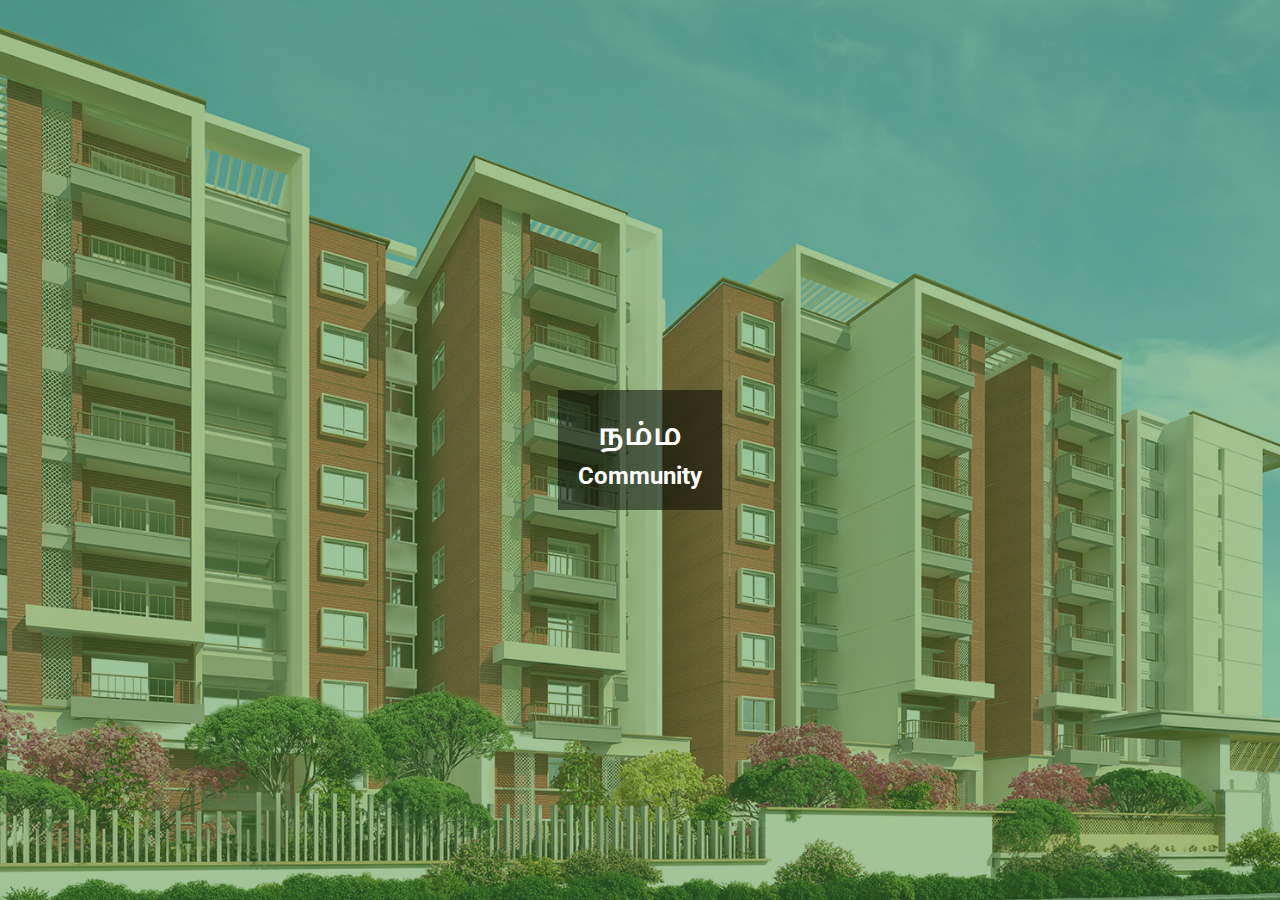
==== index.html @ 30016e55 "Initial commit" ====
<!doctype html>
<html lang="en">
<head>
  <meta charset="utf-8">
  <title>Namma Community</title>
  <base href="/">

  <meta name="viewport" content="width=device-width, initial-scale=1">
  <link rel="icon" type="image/x-icon" href="favicon.ico">
  <link href="https://fonts.googleapis.com/css?family=Catamaran|Roboto&display=swap" rel="stylesheet">
<link rel="stylesheet" href="styles.6c3fa0d66242d5e19bdc.css"></head>
<body>
  <app-root></app-root>
<script src="runtime-es2015.858f8dd898b75fe86926.js" type="module"></script><script src="polyfills-es2015.e954256595c973372414.js" type="module"></script><script src="runtime-es5.741402d1d47331ce975c.js" nomodule></script><script src="polyfills-es5.405730e5ac8f727bd7d7.js" nomodule></script><script src="main-es2015.955264a3bb0247301279.js" type="module"></script><script src="main-es5.27609a1621e14cd1a34d.js" nomodule></script></body>
</html>
---- styles.6c3fa0d66242d5e19bdc.css ----
body{margin:0;font-family:Roboto,sans-serif;height:100vh;width:100%}
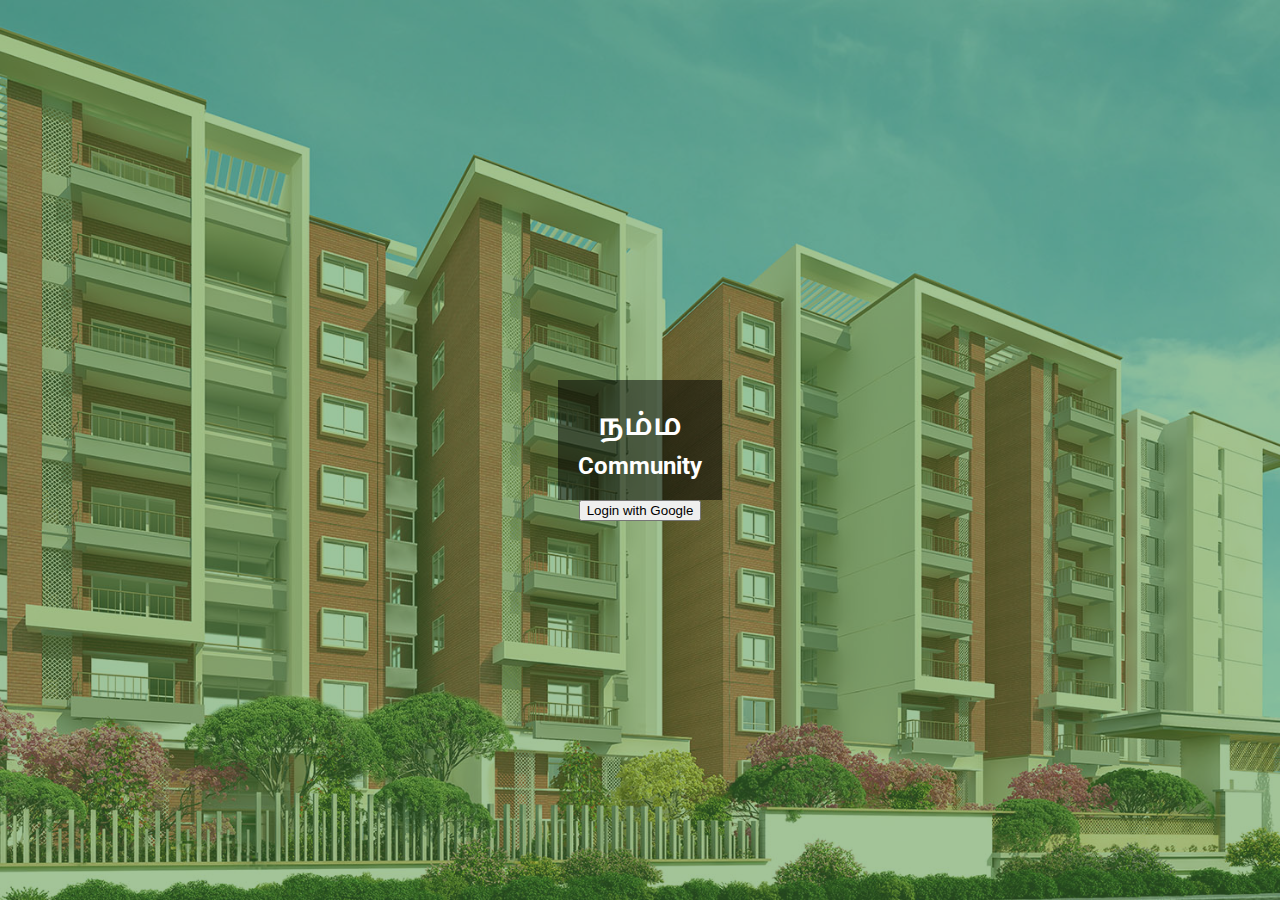
==== commit 6ad75427: "Updated build file" ====
--- a/index.html
+++ b/index.html
@@ -1,15 +1,27 @@
 <!doctype html>
 <html lang="en">
+
 <head>
   <meta charset="utf-8">
   <title>Namma Community</title>
   <base href="/">
+  <!-- Global site tag (gtag.js) - Google Analytics -->
+  <script async src="https://www.googletagmanager.com/gtag/js?id=UA-141189330-1"></script>
+  <script>
+    window.dataLayer = window.dataLayer || [];
+    function gtag() { dataLayer.push(arguments); }
+    gtag('js', new Date());
+
+    gtag('config', 'UA-141189330-1');
+  </script>
 
   <meta name="viewport" content="width=device-width, initial-scale=1">
   <link rel="icon" type="image/x-icon" href="favicon.ico">
   <link href="https://fonts.googleapis.com/css?family=Catamaran|Roboto&display=swap" rel="stylesheet">
 <link rel="stylesheet" href="styles.6c3fa0d66242d5e19bdc.css"></head>
+
 <body>
   <app-root></app-root>
-<script src="runtime-es2015.858f8dd898b75fe86926.js" type="module"></script><script src="polyfills-es2015.e954256595c973372414.js" type="module"></script><script src="runtime-es5.741402d1d47331ce975c.js" nomodule></script><script src="polyfills-es5.405730e5ac8f727bd7d7.js" nomodule></script><script src="main-es2015.955264a3bb0247301279.js" type="module"></script><script src="main-es5.27609a1621e14cd1a34d.js" nomodule></script></body>
-</html>
+<script src="runtime-es2015.858f8dd898b75fe86926.js" type="module"></script><script src="polyfills-es2015.e954256595c973372414.js" type="module"></script><script src="runtime-es5.741402d1d47331ce975c.js" nomodule></script><script src="polyfills-es5.d887c1ba94e861ebca57.js" nomodule></script><script src="main-es2015.d433968aae053104e59b.js" type="module"></script><script src="main-es5.a7980566a0f1d804efbc.js" nomodule></script></body>
+
+</html>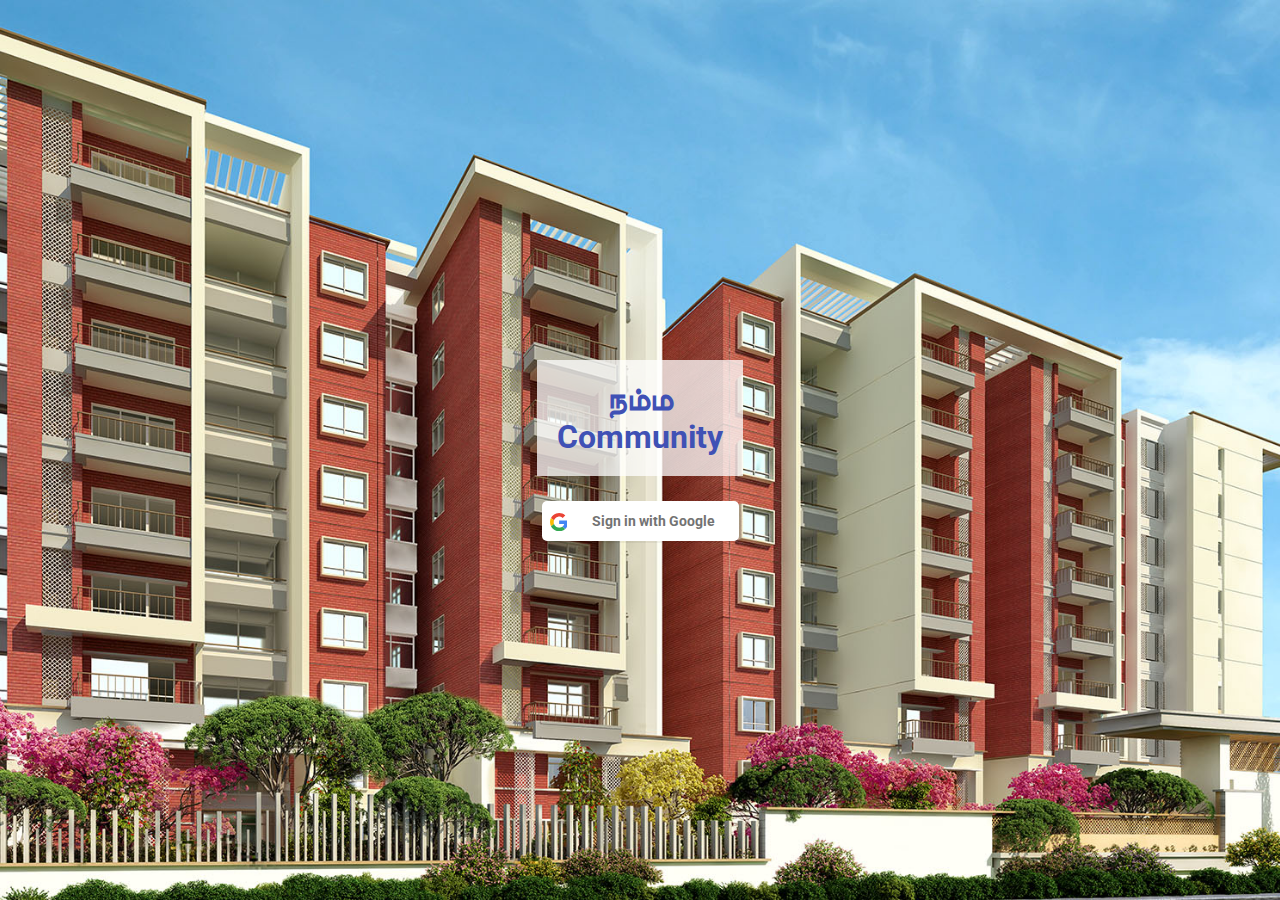
==== commit 8bf0eae2: "Updated build" ====
--- a/index.html
+++ b/index.html
@@ -18,10 +18,11 @@
   <meta name="viewport" content="width=device-width, initial-scale=1">
   <link rel="icon" type="image/x-icon" href="favicon.ico">
   <link href="https://fonts.googleapis.com/css?family=Catamaran|Roboto&display=swap" rel="stylesheet">
-<link rel="stylesheet" href="styles.6c3fa0d66242d5e19bdc.css"></head>
+  <link href="https://fonts.googleapis.com/icon?family=Material+Icons" rel="stylesheet">
+<link rel="stylesheet" href="styles.d66e439904f9b6639a34.css"></head>
 
 <body>
   <app-root></app-root>
-<script src="runtime-es2015.858f8dd898b75fe86926.js" type="module"></script><script src="polyfills-es2015.e954256595c973372414.js" type="module"></script><script src="runtime-es5.741402d1d47331ce975c.js" nomodule></script><script src="polyfills-es5.d887c1ba94e861ebca57.js" nomodule></script><script src="main-es2015.d433968aae053104e59b.js" type="module"></script><script src="main-es5.a7980566a0f1d804efbc.js" nomodule></script></body>
+<script src="runtime-es2015.858f8dd898b75fe86926.js" type="module"></script><script src="polyfills-es2015.e954256595c973372414.js" type="module"></script><script src="runtime-es5.741402d1d47331ce975c.js" nomodule></script><script src="polyfills-es5.405730e5ac8f727bd7d7.js" nomodule></script><script src="main-es2015.ba7be6e573ce29b476af.js" type="module"></script><script src="main-es5.c2d05c200200ba3f724b.js" nomodule></script></body>
 
 </html>--- a/styles.d66e439904f9b6639a34.css
+++ b/styles.d66e439904f9b6639a34.css
@@ -0,0 +1 @@
+.mat-badge-content{font-weight:600;font-size:12px;font-family:Roboto,"Helvetica Neue",sans-serif}.mat-badge-small .mat-badge-content{font-size:9px}.mat-badge-large .mat-badge-content{font-size:24px}.mat-h1,.mat-headline,.mat-typography h1{font:400 24px/32px Roboto,"Helvetica Neue",sans-serif;margin:0 0 16px}.mat-h2,.mat-title,.mat-typography h2{font:500 20px/32px Roboto,"Helvetica Neue",sans-serif;margin:0 0 16px}.mat-h3,.mat-subheading-2,.mat-typography h3{font:400 16px/28px Roboto,"Helvetica Neue",sans-serif;margin:0 0 16px}.mat-h4,.mat-subheading-1,.mat-typography h4{font:400 15px/24px Roboto,"Helvetica Neue",sans-serif;margin:0 0 16px}.mat-h5,.mat-typography h5{font:400 11.62px/20px Roboto,"Helvetica Neue",sans-serif;margin:0 0 12px}.mat-h6,.mat-typography h6{font:400 9.38px/20px Roboto,"Helvetica Neue",sans-serif;margin:0 0 12px}.mat-body-2,.mat-body-strong{font:500 14px/24px Roboto,"Helvetica Neue",sans-serif}.mat-body,.mat-body-1,.mat-typography{font:400 14px/20px Roboto,"Helvetica Neue",sans-serif}.mat-body p,.mat-body-1 p,.mat-typography p{margin:0 0 12px}.mat-caption,.mat-small{font:400 12px/20px Roboto,"Helvetica Neue",sans-serif}.mat-display-4,.mat-typography .mat-display-4{font:300 112px/112px Roboto,"Helvetica Neue",sans-serif;letter-spacing:-.05em;margin:0 0 56px}.mat-display-3,.mat-typography .mat-display-3{font:400 56px/56px Roboto,"Helvetica Neue",sans-serif;letter-spacing:-.02em;margin:0 0 64px}.mat-display-2,.mat-typography .mat-display-2{font:400 45px/48px Roboto,"Helvetica Neue",sans-serif;letter-spacing:-.005em;margin:0 0 64px}.mat-display-1,.mat-typography .mat-display-1{font:400 34px/40px Roboto,"Helvetica Neue",sans-serif;margin:0 0 64px}.mat-bottom-sheet-container{font:400 14px/20px Roboto,"Helvetica Neue",sans-serif}.mat-button,.mat-fab,.mat-flat-button,.mat-icon-button,.mat-mini-fab,.mat-raised-button,.mat-stroked-button{font-family:Roboto,"Helvetica Neue",sans-serif;font-size:14px;font-weight:500}.mat-button-toggle,.mat-card{font-family:Roboto,"Helvetica Neue",sans-serif}.mat-card-title{font-size:24px;font-weight:500}.mat-card-header .mat-card-title{font-size:20px}.mat-card-content,.mat-card-subtitle{font-size:14px}.mat-checkbox{font-family:Roboto,"Helvetica Neue",sans-serif}.mat-checkbox-layout .mat-checkbox-label{line-height:24px}.mat-chip{font-size:14px;font-weight:500}.mat-chip .mat-chip-remove.mat-icon,.mat-chip .mat-chip-trailing-icon.mat-icon{font-size:18px}.mat-table{font-family:Roboto,"Helvetica Neue",sans-serif}.mat-header-cell{font-size:12px;font-weight:500}.mat-cell,.mat-footer-cell{font-size:14px}.mat-calendar{font-family:Roboto,"Helvetica Neue",sans-serif}.mat-calendar-body{font-size:13px}.mat-calendar-body-label,.mat-calendar-period-button{font-size:14px;font-weight:500}.mat-calendar-table-header th{font-size:11px;font-weight:400}.mat-dialog-title{font:500 20px/32px Roboto,"Helvetica Neue",sans-serif}.mat-expansion-panel-header{font-family:Roboto,"Helvetica Neue",sans-serif;font-size:15px;font-weight:400}.mat-expansion-panel-content{font:400 14px/20px Roboto,"Helvetica Neue",sans-serif}.mat-form-field{font-size:inherit;font-weight:400;line-height:1.125;font-family:Roboto,"Helvetica Neue",sans-serif}.mat-form-field-wrapper{padding-bottom:1.34375em}.mat-form-field-prefix .mat-icon,.mat-form-field-suffix .mat-icon{font-size:150%;line-height:1.125}.mat-form-field-prefix .mat-icon-button,.mat-form-field-suffix .mat-icon-button{height:1.5em;width:1.5em}.mat-form-field-prefix .mat-icon-button .mat-icon,.mat-form-field-suffix .mat-icon-button .mat-icon{height:1.125em;line-height:1.125}.mat-form-field-infix{padding:.5em 0;border-top:.84375em solid transparent}.mat-form-field-can-float .mat-input-server:focus+.mat-form-field-label-wrapper .mat-form-field-label,.mat-form-field-can-float.mat-form-field-should-float .mat-form-field-label{-webkit-transform:translateY(-1.34375em) scale(.75);transform:translateY(-1.34375em) scale(.75);width:133.33333%}.mat-form-field-can-float .mat-input-server[label]:not(:label-shown)+.mat-form-field-label-wrapper .mat-form-field-label{-webkit-transform:translateY(-1.34374em) scale(.75);transform:translateY(-1.34374em) scale(.75);width:133.33334%}.mat-form-field-label-wrapper{top:-.84375em;padding-top:.84375em}.mat-form-field-label{top:1.34375em}.mat-form-field-underline{bottom:1.34375em}.mat-form-field-subscript-wrapper{font-size:75%;margin-top:.66667em;top:calc(100% - 1.79167em)}.mat-form-field-appearance-legacy .mat-form-field-wrapper{padding-bottom:1.25em}.mat-form-field-appearance-legacy .mat-form-field-infix{padding:.4375em 0}.mat-form-field-appearance-legacy.mat-form-field-can-float .mat-input-server:focus+.mat-form-field-label-wrapper .mat-form-field-label,.mat-form-field-appearance-legacy.mat-form-field-can-float.mat-form-field-should-float .mat-form-field-label{-webkit-transform:translateY(-1.28125em) scale(.75) perspective(100px) translateZ(.001px);transform:translateY(-1.28125em) scale(.75) perspective(100px) translateZ(.001px);-ms-transform:translateY(-1.28125em) scale(.75);width:133.33333%}.mat-form-field-appearance-legacy.mat-form-field-can-float .mat-form-field-autofill-control:-webkit-autofill+.mat-form-field-label-wrapper .mat-form-field-label{-webkit-transform:translateY(-1.28125em) scale(.75) perspective(100px) translateZ(.00101px);transform:translateY(-1.28125em) scale(.75) perspective(100px) translateZ(.00101px);-ms-transform:translateY(-1.28124em) scale(.75);width:133.33334%}.mat-form-field-appearance-legacy.mat-form-field-can-float .mat-input-server[label]:not(:label-shown)+.mat-form-field-label-wrapper .mat-form-field-label{-webkit-transform:translateY(-1.28125em) scale(.75) perspective(100px) translateZ(.00102px);transform:translateY(-1.28125em) scale(.75) perspective(100px) translateZ(.00102px);-ms-transform:translateY(-1.28123em) scale(.75);width:133.33335%}.mat-form-field-appearance-legacy .mat-form-field-label{top:1.28125em}.mat-form-field-appearance-legacy .mat-form-field-subscript-wrapper{margin-top:.54167em;top:calc(100% - 1.66667em)}@media print{.mat-form-field-appearance-legacy.mat-form-field-can-float .mat-input-server:focus+.mat-form-field-label-wrapper .mat-form-field-label,.mat-form-field-appearance-legacy.mat-form-field-can-float.mat-form-field-should-float .mat-form-field-label{-webkit-transform:translateY(-1.28122em) scale(.75);transform:translateY(-1.28122em) scale(.75)}.mat-form-field-appearance-legacy.mat-form-field-can-float .mat-form-field-autofill-control:-webkit-autofill+.mat-form-field-label-wrapper .mat-form-field-label{-webkit-transform:translateY(-1.28121em) scale(.75);transform:translateY(-1.28121em) scale(.75)}.mat-form-field-appearance-legacy.mat-form-field-can-float .mat-input-server[label]:not(:label-shown)+.mat-form-field-label-wrapper .mat-form-field-label{-webkit-transform:translateY(-1.2812em) scale(.75);transform:translateY(-1.2812em) scale(.75)}}.mat-form-field-appearance-fill .mat-form-field-infix{padding:.25em 0 .75em}.mat-form-field-appearance-fill .mat-form-field-label{top:1.09375em;margin-top:-.5em}.mat-form-field-appearance-fill.mat-form-field-can-float .mat-input-server:focus+.mat-form-field-label-wrapper .mat-form-field-label,.mat-form-field-appearance-fill.mat-form-field-can-float.mat-form-field-should-float .mat-form-field-label{-webkit-transform:translateY(-.59375em) scale(.75);transform:translateY(-.59375em) scale(.75);width:133.33333%}.mat-form-field-appearance-fill.mat-form-field-can-float .mat-input-server[label]:not(:label-shown)+.mat-form-field-label-wrapper .mat-form-field-label{-webkit-transform:translateY(-.59374em) scale(.75);transform:translateY(-.59374em) scale(.75);width:133.33334%}.mat-form-field-appearance-outline .mat-form-field-infix{padding:1em 0}.mat-form-field-appearance-outline .mat-form-field-label{top:1.84375em;margin-top:-.25em}.mat-form-field-appearance-outline.mat-form-field-can-float .mat-input-server:focus+.mat-form-field-label-wrapper .mat-form-field-label,.mat-form-field-appearance-outline.mat-form-field-can-float.mat-form-field-should-float .mat-form-field-label{-webkit-transform:translateY(-1.59375em) scale(.75);transform:translateY(-1.59375em) scale(.75);width:133.33333%}.mat-form-field-appearance-outline.mat-form-field-can-float .mat-input-server[label]:not(:label-shown)+.mat-form-field-label-wrapper .mat-form-field-label{-webkit-transform:translateY(-1.59374em) scale(.75);transform:translateY(-1.59374em) scale(.75);width:133.33334%}.mat-grid-tile-footer,.mat-grid-tile-header{font-size:14px}.mat-grid-tile-footer .mat-line,.mat-grid-tile-header .mat-line{white-space:nowrap;overflow:hidden;text-overflow:ellipsis;display:block;box-sizing:border-box}.mat-grid-tile-footer .mat-line:nth-child(n+2),.mat-grid-tile-header .mat-line:nth-child(n+2){font-size:12px}input.mat-input-element{margin-top:-.0625em}.mat-menu-item{font-family:Roboto,"Helvetica Neue",sans-serif;font-size:14px;font-weight:400}.mat-paginator,.mat-paginator-page-size .mat-select-trigger{font-family:Roboto,"Helvetica Neue",sans-serif;font-size:12px}.mat-radio-button,.mat-select{font-family:Roboto,"Helvetica Neue",sans-serif}.mat-select-trigger{height:1.125em}.mat-slide-toggle-content{font-family:Roboto,"Helvetica Neue",sans-serif}.mat-slider-thumb-label-text{font-family:Roboto,"Helvetica Neue",sans-serif;font-size:12px;font-weight:500}.mat-stepper-horizontal,.mat-stepper-vertical{font-family:Roboto,"Helvetica Neue",sans-serif}.mat-step-label{font-size:14px;font-weight:400}.mat-step-sub-label-error{font-weight:400}.mat-step-label-error{font-size:14px}.mat-step-label-selected{font-size:14px;font-weight:500}.mat-tab-group{font-family:Roboto,"Helvetica Neue",sans-serif}.mat-tab-label,.mat-tab-link{font-family:Roboto,"Helvetica Neue",sans-serif;font-size:14px;font-weight:500}.mat-toolbar,.mat-toolbar h1,.mat-toolbar h2,.mat-toolbar h3,.mat-toolbar h4,.mat-toolbar h5,.mat-toolbar h6{font:500 20px/32px Roboto,"Helvetica Neue",sans-serif;margin:0}.mat-tooltip{font-family:Roboto,"Helvetica Neue",sans-serif;font-size:10px;padding-top:6px;padding-bottom:6px}.mat-tooltip-handset{font-size:14px;padding-top:8px;padding-bottom:8px}.mat-list-item,.mat-list-option{font-family:Roboto,"Helvetica Neue",sans-serif}.mat-list-base .mat-list-item{font-size:16px}.mat-list-base .mat-list-item .mat-line{white-space:nowrap;overflow:hidden;text-overflow:ellipsis;display:block;box-sizing:border-box}.mat-list-base .mat-list-item .mat-line:nth-child(n+2){font-size:14px}.mat-list-base .mat-list-option{font-size:16px}.mat-list-base .mat-list-option .mat-line{white-space:nowrap;overflow:hidden;text-overflow:ellipsis;display:block;box-sizing:border-box}.mat-list-base .mat-list-option .mat-line:nth-child(n+2){font-size:14px}.mat-list-base[dense] .mat-list-item{font-size:12px}.mat-list-base[dense] .mat-list-item .mat-line{white-space:nowrap;overflow:hidden;text-overflow:ellipsis;display:block;box-sizing:border-box}.mat-list-base[dense] .mat-list-item .mat-line:nth-child(n+2),.mat-list-base[dense] .mat-list-option{font-size:12px}.mat-list-base[dense] .mat-list-option .mat-line{white-space:nowrap;overflow:hidden;text-overflow:ellipsis;display:block;box-sizing:border-box}.mat-list-base[dense] .mat-list-option .mat-line:nth-child(n+2){font-size:12px}.mat-list-base[dense] .mat-subheader{font-family:Roboto,"Helvetica Neue",sans-serif;font-size:12px;font-weight:500}.mat-option{font-family:Roboto,"Helvetica Neue",sans-serif;font-size:16px;color:rgba(0,0,0,.87)}.mat-optgroup-label{font:500 14px/24px Roboto,"Helvetica Neue",sans-serif;color:rgba(0,0,0,.54)}.mat-simple-snackbar{font-family:Roboto,"Helvetica Neue",sans-serif;font-size:14px}.mat-simple-snackbar-action{line-height:1;font-family:inherit;font-size:inherit;font-weight:500}.mat-ripple{overflow:hidden;position:relative}.mat-ripple.mat-ripple-unbounded{overflow:visible}.mat-ripple-element{position:absolute;border-radius:50%;pointer-events:none;transition:opacity,-webkit-transform 0s cubic-bezier(0,0,.2,1);transition:opacity,transform 0s cubic-bezier(0,0,.2,1);transition:opacity,transform 0s cubic-bezier(0,0,.2,1),-webkit-transform 0s cubic-bezier(0,0,.2,1);-webkit-transform:scale(0);transform:scale(0)}@media (-ms-high-contrast:active){.mat-ripple-element{display:none}}.cdk-visually-hidden{border:0;clip:rect(0 0 0 0);height:1px;margin:-1px;overflow:hidden;padding:0;position:absolute;width:1px;outline:0;-webkit-appearance:none;-moz-appearance:none}.cdk-global-overlay-wrapper,.cdk-overlay-container{pointer-events:none;top:0;left:0;height:100%;width:100%}.cdk-overlay-container{position:fixed;z-index:1000}.cdk-overlay-container:empty{display:none}.cdk-global-overlay-wrapper{display:flex;position:absolute;z-index:1000}.cdk-overlay-pane{position:absolute;pointer-events:auto;box-sizing:border-box;z-index:1000;display:flex;max-width:100%;max-height:100%}.cdk-overlay-backdrop{position:absolute;top:0;bottom:0;left:0;right:0;z-index:1000;pointer-events:auto;-webkit-tap-highlight-color:transparent;transition:opacity .4s cubic-bezier(.25,.8,.25,1);opacity:0}.cdk-overlay-backdrop.cdk-overlay-backdrop-showing{opacity:1}@media screen and (-ms-high-contrast:active){.cdk-overlay-backdrop.cdk-overlay-backdrop-showing{opacity:.6}}.cdk-overlay-dark-backdrop{background:rgba(0,0,0,.32)}.cdk-overlay-transparent-backdrop,.cdk-overlay-transparent-backdrop.cdk-overlay-backdrop-showing{opacity:0}.cdk-overlay-connected-position-bounding-box{position:absolute;z-index:1000;display:flex;flex-direction:column;min-width:1px;min-height:1px}.cdk-global-scrollblock{position:fixed;width:100%;overflow-y:scroll}@-webkit-keyframes cdk-text-field-autofill-start{/*!*/}@keyframes cdk-text-field-autofill-start{/*!*/}@-webkit-keyframes cdk-text-field-autofill-end{/*!*/}@keyframes cdk-text-field-autofill-end{/*!*/}.cdk-text-field-autofill-monitored:-webkit-autofill{-webkit-animation-name:cdk-text-field-autofill-start;animation-name:cdk-text-field-autofill-start}.cdk-text-field-autofill-monitored:not(:-webkit-autofill){-webkit-animation-name:cdk-text-field-autofill-end;animation-name:cdk-text-field-autofill-end}textarea.cdk-textarea-autosize{resize:none}textarea.cdk-textarea-autosize-measuring{height:auto!important;overflow:hidden!important;padding:2px 0!important;box-sizing:content-box!important}.mat-ripple-element{background-color:rgba(0,0,0,.1)}.mat-option.mat-selected:not(.mat-option-multiple):not(.mat-option-disabled),.mat-option:focus:not(.mat-option-disabled),.mat-option:hover:not(.mat-option-disabled){background:rgba(0,0,0,.04)}.mat-option.mat-active{background:rgba(0,0,0,.04);color:rgba(0,0,0,.87)}.mat-option.mat-option-disabled{color:rgba(0,0,0,.38)}.mat-primary .mat-option.mat-selected:not(.mat-option-disabled){color:#3f51b5}.mat-accent .mat-option.mat-selected:not(.mat-option-disabled){color:#ff4081}.mat-warn .mat-option.mat-selected:not(.mat-option-disabled){color:#f44336}.mat-optgroup-disabled .mat-optgroup-label{color:rgba(0,0,0,.38)}.mat-pseudo-checkbox{color:rgba(0,0,0,.54)}.mat-pseudo-checkbox::after{color:#fafafa}.mat-pseudo-checkbox-disabled{color:#b0b0b0}.mat-accent .mat-pseudo-checkbox-checked,.mat-accent .mat-pseudo-checkbox-indeterminate,.mat-pseudo-checkbox-checked,.mat-pseudo-checkbox-indeterminate{background:#ff4081}.mat-primary .mat-pseudo-checkbox-checked,.mat-primary .mat-pseudo-checkbox-indeterminate{background:#3f51b5}.mat-warn .mat-pseudo-checkbox-checked,.mat-warn .mat-pseudo-checkbox-indeterminate{background:#f44336}.mat-pseudo-checkbox-checked.mat-pseudo-checkbox-disabled,.mat-pseudo-checkbox-indeterminate.mat-pseudo-checkbox-disabled{background:#b0b0b0}.mat-elevation-z0{box-shadow:0 0 0 0 rgba(0,0,0,.2),0 0 0 0 rgba(0,0,0,.14),0 0 0 0 rgba(0,0,0,.12)}.mat-elevation-z1{box-shadow:0 2px 1px -1px rgba(0,0,0,.2),0 1px 1px 0 rgba(0,0,0,.14),0 1px 3px 0 rgba(0,0,0,.12)}.mat-elevation-z2{box-shadow:0 3px 1px -2px rgba(0,0,0,.2),0 2px 2px 0 rgba(0,0,0,.14),0 1px 5px 0 rgba(0,0,0,.12)}.mat-elevation-z3{box-shadow:0 3px 3px -2px rgba(0,0,0,.2),0 3px 4px 0 rgba(0,0,0,.14),0 1px 8px 0 rgba(0,0,0,.12)}.mat-elevation-z4{box-shadow:0 2px 4px -1px rgba(0,0,0,.2),0 4px 5px 0 rgba(0,0,0,.14),0 1px 10px 0 rgba(0,0,0,.12)}.mat-elevation-z5{box-shadow:0 3px 5px -1px rgba(0,0,0,.2),0 5px 8px 0 rgba(0,0,0,.14),0 1px 14px 0 rgba(0,0,0,.12)}.mat-elevation-z6{box-shadow:0 3px 5px -1px rgba(0,0,0,.2),0 6px 10px 0 rgba(0,0,0,.14),0 1px 18px 0 rgba(0,0,0,.12)}.mat-elevation-z7{box-shadow:0 4px 5px -2px rgba(0,0,0,.2),0 7px 10px 1px rgba(0,0,0,.14),0 2px 16px 1px rgba(0,0,0,.12)}.mat-elevation-z8{box-shadow:0 5px 5px -3px rgba(0,0,0,.2),0 8px 10px 1px rgba(0,0,0,.14),0 3px 14px 2px rgba(0,0,0,.12)}.mat-elevation-z9{box-shadow:0 5px 6px -3px rgba(0,0,0,.2),0 9px 12px 1px rgba(0,0,0,.14),0 3px 16px 2px rgba(0,0,0,.12)}.mat-elevation-z10{box-shadow:0 6px 6px -3px rgba(0,0,0,.2),0 10px 14px 1px rgba(0,0,0,.14),0 4px 18px 3px rgba(0,0,0,.12)}.mat-elevation-z11{box-shadow:0 6px 7px -4px rgba(0,0,0,.2),0 11px 15px 1px rgba(0,0,0,.14),0 4px 20px 3px rgba(0,0,0,.12)}.mat-elevation-z12{box-shadow:0 7px 8px -4px rgba(0,0,0,.2),0 12px 17px 2px rgba(0,0,0,.14),0 5px 22px 4px rgba(0,0,0,.12)}.mat-elevation-z13{box-shadow:0 7px 8px -4px rgba(0,0,0,.2),0 13px 19px 2px rgba(0,0,0,.14),0 5px 24px 4px rgba(0,0,0,.12)}.mat-elevation-z14{box-shadow:0 7px 9px -4px rgba(0,0,0,.2),0 14px 21px 2px rgba(0,0,0,.14),0 5px 26px 4px rgba(0,0,0,.12)}.mat-elevation-z15{box-shadow:0 8px 9px -5px rgba(0,0,0,.2),0 15px 22px 2px rgba(0,0,0,.14),0 6px 28px 5px rgba(0,0,0,.12)}.mat-elevation-z16{box-shadow:0 8px 10px -5px rgba(0,0,0,.2),0 16px 24px 2px rgba(0,0,0,.14),0 6px 30px 5px rgba(0,0,0,.12)}.mat-elevation-z17{box-shadow:0 8px 11px -5px rgba(0,0,0,.2),0 17px 26px 2px rgba(0,0,0,.14),0 6px 32px 5px rgba(0,0,0,.12)}.mat-elevation-z18{box-shadow:0 9px 11px -5px rgba(0,0,0,.2),0 18px 28px 2px rgba(0,0,0,.14),0 7px 34px 6px rgba(0,0,0,.12)}.mat-elevation-z19{box-shadow:0 9px 12px -6px rgba(0,0,0,.2),0 19px 29px 2px rgba(0,0,0,.14),0 7px 36px 6px rgba(0,0,0,.12)}.mat-elevation-z20{box-shadow:0 10px 13px -6px rgba(0,0,0,.2),0 20px 31px 3px rgba(0,0,0,.14),0 8px 38px 7px rgba(0,0,0,.12)}.mat-elevation-z21{box-shadow:0 10px 13px -6px rgba(0,0,0,.2),0 21px 33px 3px rgba(0,0,0,.14),0 8px 40px 7px rgba(0,0,0,.12)}.mat-elevation-z22{box-shadow:0 10px 14px -6px rgba(0,0,0,.2),0 22px 35px 3px rgba(0,0,0,.14),0 8px 42px 7px rgba(0,0,0,.12)}.mat-elevation-z23{box-shadow:0 11px 14px -7px rgba(0,0,0,.2),0 23px 36px 3px rgba(0,0,0,.14),0 9px 44px 8px rgba(0,0,0,.12)}.mat-elevation-z24{box-shadow:0 11px 15px -7px rgba(0,0,0,.2),0 24px 38px 3px rgba(0,0,0,.14),0 9px 46px 8px rgba(0,0,0,.12)}.mat-app-background{background-color:#fafafa;color:rgba(0,0,0,.87)}.mat-theme-loaded-marker{display:none}.mat-autocomplete-panel{background:#fff;color:rgba(0,0,0,.87)}.mat-autocomplete-panel:not([class*=mat-elevation-z]){box-shadow:0 2px 4px -1px rgba(0,0,0,.2),0 4px 5px 0 rgba(0,0,0,.14),0 1px 10px 0 rgba(0,0,0,.12)}.mat-autocomplete-panel .mat-option.mat-selected:not(.mat-active):not(:hover){background:#fff}.mat-autocomplete-panel .mat-option.mat-selected:not(.mat-active):not(:hover):not(.mat-option-disabled){color:rgba(0,0,0,.87)}@media (-ms-high-contrast:active){.mat-badge-content{outline:solid 1px;border-radius:0}.mat-checkbox-disabled{opacity:.5}}.mat-badge-accent .mat-badge-content{background:#ff4081;color:#fff}.mat-badge-warn .mat-badge-content{color:#fff;background:#f44336}.mat-badge{position:relative}.mat-badge-hidden .mat-badge-content{display:none}.mat-badge-disabled .mat-badge-content{background:#b9b9b9;color:rgba(0,0,0,.38)}.mat-badge-content{color:#fff;background:#3f51b5;position:absolute;text-align:center;display:inline-block;border-radius:50%;transition:-webkit-transform .2s ease-in-out;transition:transform .2s ease-in-out;transition:transform .2s ease-in-out,-webkit-transform .2s ease-in-out;-webkit-transform:scale(.6);transform:scale(.6);overflow:hidden;white-space:nowrap;text-overflow:ellipsis;pointer-events:none}.mat-badge-content._mat-animation-noopable,.ng-animate-disabled .mat-badge-content{transition:none}.mat-badge-content.mat-badge-active{-webkit-transform:none;transform:none}.mat-badge-small .mat-badge-content{width:16px;height:16px;line-height:16px}.mat-badge-small.mat-badge-above .mat-badge-content{top:-8px}.mat-badge-small.mat-badge-below .mat-badge-content{bottom:-8px}.mat-badge-small.mat-badge-before .mat-badge-content{left:-16px}[dir=rtl] .mat-badge-small.mat-badge-before .mat-badge-content{left:auto;right:-16px}.mat-badge-small.mat-badge-after .mat-badge-content{right:-16px}[dir=rtl] .mat-badge-small.mat-badge-after .mat-badge-content{right:auto;left:-16px}.mat-badge-small.mat-badge-overlap.mat-badge-before .mat-badge-content{left:-8px}[dir=rtl] .mat-badge-small.mat-badge-overlap.mat-badge-before .mat-badge-content{left:auto;right:-8px}.mat-badge-small.mat-badge-overlap.mat-badge-after .mat-badge-content{right:-8px}[dir=rtl] .mat-badge-small.mat-badge-overlap.mat-badge-after .mat-badge-content{right:auto;left:-8px}.mat-badge-medium .mat-badge-content{width:22px;height:22px;line-height:22px}.mat-badge-medium.mat-badge-above .mat-badge-content{top:-11px}.mat-badge-medium.mat-badge-below .mat-badge-content{bottom:-11px}.mat-badge-medium.mat-badge-before .mat-badge-content{left:-22px}[dir=rtl] .mat-badge-medium.mat-badge-before .mat-badge-content{left:auto;right:-22px}.mat-badge-medium.mat-badge-after .mat-badge-content{right:-22px}[dir=rtl] .mat-badge-medium.mat-badge-after .mat-badge-content{right:auto;left:-22px}.mat-badge-medium.mat-badge-overlap.mat-badge-before .mat-badge-content{left:-11px}[dir=rtl] .mat-badge-medium.mat-badge-overlap.mat-badge-before .mat-badge-content{left:auto;right:-11px}.mat-badge-medium.mat-badge-overlap.mat-badge-after .mat-badge-content{right:-11px}[dir=rtl] .mat-badge-medium.mat-badge-overlap.mat-badge-after .mat-badge-content{right:auto;left:-11px}.mat-badge-large .mat-badge-content{width:28px;height:28px;line-height:28px}.mat-badge-large.mat-badge-above .mat-badge-content{top:-14px}.mat-badge-large.mat-badge-below .mat-badge-content{bottom:-14px}.mat-badge-large.mat-badge-before .mat-badge-content{left:-28px}[dir=rtl] .mat-badge-large.mat-badge-before .mat-badge-content{left:auto;right:-28px}.mat-badge-large.mat-badge-after .mat-badge-content{right:-28px}[dir=rtl] .mat-badge-large.mat-badge-after .mat-badge-content{right:auto;left:-28px}.mat-badge-large.mat-badge-overlap.mat-badge-before .mat-badge-content{left:-14px}[dir=rtl] .mat-badge-large.mat-badge-overlap.mat-badge-before .mat-badge-content{left:auto;right:-14px}.mat-badge-large.mat-badge-overlap.mat-badge-after .mat-badge-content{right:-14px}[dir=rtl] .mat-badge-large.mat-badge-overlap.mat-badge-after .mat-badge-content{right:auto;left:-14px}.mat-bottom-sheet-container{box-shadow:0 8px 10px -5px rgba(0,0,0,.2),0 16px 24px 2px rgba(0,0,0,.14),0 6px 30px 5px rgba(0,0,0,.12);background:#fff;color:rgba(0,0,0,.87)}.mat-button,.mat-icon-button,.mat-stroked-button{color:inherit;background:0 0}.mat-button.mat-primary,.mat-icon-button.mat-primary,.mat-stroked-button.mat-primary{color:#3f51b5}.mat-button.mat-accent,.mat-icon-button.mat-accent,.mat-stroked-button.mat-accent{color:#ff4081}.mat-button.mat-warn,.mat-icon-button.mat-warn,.mat-stroked-button.mat-warn{color:#f44336}.mat-button.mat-accent[disabled],.mat-button.mat-primary[disabled],.mat-button.mat-warn[disabled],.mat-button[disabled][disabled],.mat-icon-button.mat-accent[disabled],.mat-icon-button.mat-primary[disabled],.mat-icon-button.mat-warn[disabled],.mat-icon-button[disabled][disabled],.mat-stroked-button.mat-accent[disabled],.mat-stroked-button.mat-primary[disabled],.mat-stroked-button.mat-warn[disabled],.mat-stroked-button[disabled][disabled]{color:rgba(0,0,0,.26)}.mat-button.mat-primary .mat-button-focus-overlay,.mat-icon-button.mat-primary .mat-button-focus-overlay,.mat-stroked-button.mat-primary .mat-button-focus-overlay{background-color:#3f51b5}.mat-button.mat-accent .mat-button-focus-overlay,.mat-icon-button.mat-accent .mat-button-focus-overlay,.mat-stroked-button.mat-accent .mat-button-focus-overlay{background-color:#ff4081}.mat-button.mat-warn .mat-button-focus-overlay,.mat-icon-button.mat-warn .mat-button-focus-overlay,.mat-stroked-button.mat-warn .mat-button-focus-overlay{background-color:#f44336}.mat-button[disabled] .mat-button-focus-overlay,.mat-icon-button[disabled] .mat-button-focus-overlay,.mat-stroked-button[disabled] .mat-button-focus-overlay{background-color:transparent}.mat-button .mat-ripple-element,.mat-icon-button .mat-ripple-element,.mat-stroked-button .mat-ripple-element{opacity:.1;background-color:currentColor}.mat-button-focus-overlay{background:#000}.mat-stroked-button:not([disabled]){border-color:rgba(0,0,0,.12)}.mat-fab,.mat-flat-button,.mat-mini-fab,.mat-raised-button{color:rgba(0,0,0,.87);background-color:#fff}.mat-fab.mat-accent,.mat-fab.mat-primary,.mat-fab.mat-warn,.mat-flat-button.mat-accent,.mat-flat-button.mat-primary,.mat-flat-button.mat-warn,.mat-mini-fab.mat-accent,.mat-mini-fab.mat-primary,.mat-mini-fab.mat-warn,.mat-raised-button.mat-accent,.mat-raised-button.mat-primary,.mat-raised-button.mat-warn{color:#fff}.mat-fab.mat-accent[disabled],.mat-fab.mat-primary[disabled],.mat-fab.mat-warn[disabled],.mat-fab[disabled][disabled],.mat-flat-button.mat-accent[disabled],.mat-flat-button.mat-primary[disabled],.mat-flat-button.mat-warn[disabled],.mat-flat-button[disabled][disabled],.mat-mini-fab.mat-accent[disabled],.mat-mini-fab.mat-primary[disabled],.mat-mini-fab.mat-warn[disabled],.mat-mini-fab[disabled][disabled],.mat-raised-button.mat-accent[disabled],.mat-raised-button.mat-primary[disabled],.mat-raised-button.mat-warn[disabled],.mat-raised-button[disabled][disabled]{color:rgba(0,0,0,.26);background-color:rgba(0,0,0,.12)}.mat-fab.mat-primary,.mat-flat-button.mat-primary,.mat-mini-fab.mat-primary,.mat-raised-button.mat-primary{background-color:#3f51b5}.mat-fab.mat-accent,.mat-flat-button.mat-accent,.mat-mini-fab.mat-accent,.mat-raised-button.mat-accent{background-color:#ff4081}.mat-fab.mat-warn,.mat-flat-button.mat-warn,.mat-mini-fab.mat-warn,.mat-raised-button.mat-warn{background-color:#f44336}.mat-fab.mat-accent .mat-ripple-element,.mat-fab.mat-primary .mat-ripple-element,.mat-fab.mat-warn .mat-ripple-element,.mat-flat-button.mat-accent .mat-ripple-element,.mat-flat-button.mat-primary .mat-ripple-element,.mat-flat-button.mat-warn .mat-ripple-element,.mat-mini-fab.mat-accent .mat-ripple-element,.mat-mini-fab.mat-primary .mat-ripple-element,.mat-mini-fab.mat-warn .mat-ripple-element,.mat-raised-button.mat-accent .mat-ripple-element,.mat-raised-button.mat-primary .mat-ripple-element,.mat-raised-button.mat-warn .mat-ripple-element{background-color:rgba(255,255,255,.1)}.mat-flat-button:not([class*=mat-elevation-z]),.mat-stroked-button:not([class*=mat-elevation-z]){box-shadow:0 0 0 0 rgba(0,0,0,.2),0 0 0 0 rgba(0,0,0,.14),0 0 0 0 rgba(0,0,0,.12)}.mat-raised-button:not([class*=mat-elevation-z]){box-shadow:0 3px 1px -2px rgba(0,0,0,.2),0 2px 2px 0 rgba(0,0,0,.14),0 1px 5px 0 rgba(0,0,0,.12)}.mat-raised-button:not([disabled]):active:not([class*=mat-elevation-z]){box-shadow:0 5px 5px -3px rgba(0,0,0,.2),0 8px 10px 1px rgba(0,0,0,.14),0 3px 14px 2px rgba(0,0,0,.12)}.mat-raised-button[disabled]:not([class*=mat-elevation-z]){box-shadow:0 0 0 0 rgba(0,0,0,.2),0 0 0 0 rgba(0,0,0,.14),0 0 0 0 rgba(0,0,0,.12)}.mat-fab:not([class*=mat-elevation-z]),.mat-mini-fab:not([class*=mat-elevation-z]){box-shadow:0 3px 5px -1px rgba(0,0,0,.2),0 6px 10px 0 rgba(0,0,0,.14),0 1px 18px 0 rgba(0,0,0,.12)}.mat-fab:not([disabled]):active:not([class*=mat-elevation-z]),.mat-mini-fab:not([disabled]):active:not([class*=mat-elevation-z]){box-shadow:0 7px 8px -4px rgba(0,0,0,.2),0 12px 17px 2px rgba(0,0,0,.14),0 5px 22px 4px rgba(0,0,0,.12)}.mat-fab[disabled]:not([class*=mat-elevation-z]),.mat-mini-fab[disabled]:not([class*=mat-elevation-z]){box-shadow:0 0 0 0 rgba(0,0,0,.2),0 0 0 0 rgba(0,0,0,.14),0 0 0 0 rgba(0,0,0,.12)}.mat-button-toggle-group,.mat-button-toggle-standalone{box-shadow:0 3px 1px -2px rgba(0,0,0,.2),0 2px 2px 0 rgba(0,0,0,.14),0 1px 5px 0 rgba(0,0,0,.12)}.mat-button-toggle-group-appearance-standard,.mat-button-toggle-standalone.mat-button-toggle-appearance-standard{box-shadow:none;border:1px solid rgba(0,0,0,.12)}.mat-button-toggle{color:rgba(0,0,0,.38)}.mat-button-toggle .mat-button-toggle-focus-overlay{background-color:rgba(0,0,0,.12)}.mat-button-toggle-appearance-standard{color:rgba(0,0,0,.87);background:#fff}.mat-button-toggle-appearance-standard .mat-button-toggle-focus-overlay{background-color:#000}.mat-button-toggle-group-appearance-standard .mat-button-toggle+.mat-button-toggle{border-left:1px solid rgba(0,0,0,.12)}[dir=rtl] .mat-button-toggle-group-appearance-standard .mat-button-toggle+.mat-button-toggle{border-left:none;border-right:1px solid rgba(0,0,0,.12)}.mat-button-toggle-group-appearance-standard.mat-button-toggle-vertical .mat-button-toggle+.mat-button-toggle{border-left:none;border-right:none;border-top:1px solid rgba(0,0,0,.12)}.mat-button-toggle-checked{background-color:#e0e0e0;color:rgba(0,0,0,.54)}.mat-button-toggle-checked.mat-button-toggle-appearance-standard{color:rgba(0,0,0,.87)}.mat-button-toggle-disabled{color:rgba(0,0,0,.26);background-color:#eee}.mat-button-toggle-disabled.mat-button-toggle-appearance-standard{background:#fff}.mat-button-toggle-disabled.mat-button-toggle-checked{background-color:#bdbdbd}.mat-card{background:#fff;color:rgba(0,0,0,.87)}.mat-card:not([class*=mat-elevation-z]){box-shadow:0 2px 1px -1px rgba(0,0,0,.2),0 1px 1px 0 rgba(0,0,0,.14),0 1px 3px 0 rgba(0,0,0,.12)}.mat-card.mat-card-flat:not([class*=mat-elevation-z]){box-shadow:0 0 0 0 rgba(0,0,0,.2),0 0 0 0 rgba(0,0,0,.14),0 0 0 0 rgba(0,0,0,.12)}.mat-card-subtitle{color:rgba(0,0,0,.54)}.mat-checkbox-frame{border-color:rgba(0,0,0,.54)}.mat-checkbox-checkmark{fill:#fafafa}.mat-checkbox-checkmark-path{stroke:#fafafa!important}@media (-ms-high-contrast:black-on-white){.mat-checkbox-checkmark-path{stroke:#000!important}}.mat-checkbox-mixedmark{background-color:#fafafa}.mat-checkbox-checked.mat-primary .mat-checkbox-background,.mat-checkbox-indeterminate.mat-primary .mat-checkbox-background{background-color:#3f51b5}.mat-checkbox-checked.mat-accent .mat-checkbox-background,.mat-checkbox-indeterminate.mat-accent .mat-checkbox-background{background-color:#ff4081}.mat-checkbox-checked.mat-warn .mat-checkbox-background,.mat-checkbox-indeterminate.mat-warn .mat-checkbox-background{background-color:#f44336}.mat-checkbox-disabled.mat-checkbox-checked .mat-checkbox-background,.mat-checkbox-disabled.mat-checkbox-indeterminate .mat-checkbox-background{background-color:#b0b0b0}.mat-checkbox-disabled:not(.mat-checkbox-checked) .mat-checkbox-frame{border-color:#b0b0b0}.mat-checkbox-disabled .mat-checkbox-label{color:rgba(0,0,0,.54)}@media (-ms-high-contrast:active){.mat-checkbox-background{background:0 0}}.mat-checkbox .mat-ripple-element{background-color:#000}.mat-checkbox-checked:not(.mat-checkbox-disabled).mat-primary .mat-ripple-element,.mat-checkbox:active:not(.mat-checkbox-disabled).mat-primary .mat-ripple-element{background:#3f51b5}.mat-checkbox-checked:not(.mat-checkbox-disabled).mat-accent .mat-ripple-element,.mat-checkbox:active:not(.mat-checkbox-disabled).mat-accent .mat-ripple-element{background:#ff4081}.mat-checkbox-checked:not(.mat-checkbox-disabled).mat-warn .mat-ripple-element,.mat-checkbox:active:not(.mat-checkbox-disabled).mat-warn .mat-ripple-element{background:#f44336}.mat-chip.mat-standard-chip{background-color:#e0e0e0;color:rgba(0,0,0,.87)}.mat-chip.mat-standard-chip .mat-chip-remove{color:rgba(0,0,0,.87);opacity:.4}.mat-chip.mat-standard-chip:not(.mat-chip-disabled):active{box-shadow:0 3px 3px -2px rgba(0,0,0,.2),0 3px 4px 0 rgba(0,0,0,.14),0 1px 8px 0 rgba(0,0,0,.12)}.mat-chip.mat-standard-chip:not(.mat-chip-disabled) .mat-chip-remove:hover{opacity:.54}.mat-chip.mat-standard-chip.mat-chip-disabled{opacity:.4}.mat-chip.mat-standard-chip::after{background:#000}.mat-chip.mat-standard-chip.mat-chip-selected.mat-primary{background-color:#3f51b5;color:#fff}.mat-chip.mat-standard-chip.mat-chip-selected.mat-primary .mat-chip-remove{color:#fff;opacity:.4}.mat-chip.mat-standard-chip.mat-chip-selected.mat-primary .mat-ripple-element{background:rgba(255,255,255,.1)}.mat-chip.mat-standard-chip.mat-chip-selected.mat-warn{background-color:#f44336;color:#fff}.mat-chip.mat-standard-chip.mat-chip-selected.mat-warn .mat-chip-remove{color:#fff;opacity:.4}.mat-chip.mat-standard-chip.mat-chip-selected.mat-warn .mat-ripple-element{background:rgba(255,255,255,.1)}.mat-chip.mat-standard-chip.mat-chip-selected.mat-accent{background-color:#ff4081;color:#fff}.mat-chip.mat-standard-chip.mat-chip-selected.mat-accent .mat-chip-remove{color:#fff;opacity:.4}.mat-chip.mat-standard-chip.mat-chip-selected.mat-accent .mat-ripple-element{background:rgba(255,255,255,.1)}.mat-table{background:#fff}.mat-table tbody,.mat-table tfoot,.mat-table thead,.mat-table-sticky,[mat-footer-row],[mat-header-row],[mat-row],mat-footer-row,mat-header-row,mat-row{background:inherit}mat-footer-row,mat-header-row,mat-row,td.mat-cell,td.mat-footer-cell,th.mat-header-cell{border-bottom-color:rgba(0,0,0,.12)}.mat-header-cell{color:rgba(0,0,0,.54)}.mat-cell,.mat-footer-cell{color:rgba(0,0,0,.87)}.mat-calendar-arrow{border-top-color:rgba(0,0,0,.54)}.mat-datepicker-content .mat-calendar-next-button,.mat-datepicker-content .mat-calendar-previous-button,.mat-datepicker-toggle{color:rgba(0,0,0,.54)}.mat-calendar-table-header{color:rgba(0,0,0,.38)}.mat-calendar-table-header-divider::after{background:rgba(0,0,0,.12)}.mat-calendar-body-label{color:rgba(0,0,0,.54)}.mat-calendar-body-cell-content{color:rgba(0,0,0,.87);border-color:transparent}.mat-calendar-body-disabled>.mat-calendar-body-cell-content:not(.mat-calendar-body-selected){color:rgba(0,0,0,.38)}.cdk-keyboard-focused .mat-calendar-body-active>.mat-calendar-body-cell-content:not(.mat-calendar-body-selected),.cdk-program-focused .mat-calendar-body-active>.mat-calendar-body-cell-content:not(.mat-calendar-body-selected),.mat-calendar-body-cell:not(.mat-calendar-body-disabled):hover>.mat-calendar-body-cell-content:not(.mat-calendar-body-selected){background-color:rgba(0,0,0,.04)}.mat-calendar-body-today:not(.mat-calendar-body-selected){border-color:rgba(0,0,0,.38)}.mat-calendar-body-disabled>.mat-calendar-body-today:not(.mat-calendar-body-selected){border-color:rgba(0,0,0,.18)}.mat-calendar-body-selected{background-color:#3f51b5;color:#fff}.mat-calendar-body-disabled>.mat-calendar-body-selected{background-color:rgba(63,81,181,.4)}.mat-calendar-body-today.mat-calendar-body-selected{box-shadow:inset 0 0 0 1px #fff}.mat-datepicker-content{box-shadow:0 2px 4px -1px rgba(0,0,0,.2),0 4px 5px 0 rgba(0,0,0,.14),0 1px 10px 0 rgba(0,0,0,.12);background-color:#fff;color:rgba(0,0,0,.87)}.mat-datepicker-content.mat-accent .mat-calendar-body-selected{background-color:#ff4081;color:#fff}.mat-datepicker-content.mat-accent .mat-calendar-body-disabled>.mat-calendar-body-selected{background-color:rgba(255,64,129,.4)}.mat-datepicker-content.mat-accent .mat-calendar-body-today.mat-calendar-body-selected{box-shadow:inset 0 0 0 1px #fff}.mat-datepicker-content.mat-warn .mat-calendar-body-selected{background-color:#f44336;color:#fff}.mat-datepicker-content.mat-warn .mat-calendar-body-disabled>.mat-calendar-body-selected{background-color:rgba(244,67,54,.4)}.mat-datepicker-content.mat-warn .mat-calendar-body-today.mat-calendar-body-selected{box-shadow:inset 0 0 0 1px #fff}.mat-datepicker-content-touch{box-shadow:0 0 0 0 rgba(0,0,0,.2),0 0 0 0 rgba(0,0,0,.14),0 0 0 0 rgba(0,0,0,.12)}.mat-datepicker-toggle-active{color:#3f51b5}.mat-datepicker-toggle-active.mat-accent{color:#ff4081}.mat-datepicker-toggle-active.mat-warn{color:#f44336}.mat-dialog-container{box-shadow:0 11px 15px -7px rgba(0,0,0,.2),0 24px 38px 3px rgba(0,0,0,.14),0 9px 46px 8px rgba(0,0,0,.12);background:#fff;color:rgba(0,0,0,.87)}.mat-divider{border-top-color:rgba(0,0,0,.12)}.mat-divider-vertical{border-right-color:rgba(0,0,0,.12)}.mat-expansion-panel{background:#fff;color:rgba(0,0,0,.87)}.mat-expansion-panel:not([class*=mat-elevation-z]){box-shadow:0 3px 1px -2px rgba(0,0,0,.2),0 2px 2px 0 rgba(0,0,0,.14),0 1px 5px 0 rgba(0,0,0,.12)}.mat-action-row{border-top-color:rgba(0,0,0,.12)}.mat-expansion-panel:not(.mat-expanded) .mat-expansion-panel-header:not([aria-disabled=true]).cdk-keyboard-focused,.mat-expansion-panel:not(.mat-expanded) .mat-expansion-panel-header:not([aria-disabled=true]).cdk-program-focused,.mat-expansion-panel:not(.mat-expanded) .mat-expansion-panel-header:not([aria-disabled=true]):hover{background:rgba(0,0,0,.04)}@media (hover:none){.mat-expansion-panel:not(.mat-expanded):not([aria-disabled=true]) .mat-expansion-panel-header:hover{background:#fff}}.mat-expansion-panel-header-title{color:rgba(0,0,0,.87)}.mat-expansion-indicator::after,.mat-expansion-panel-header-description{color:rgba(0,0,0,.54)}.mat-expansion-panel-header[aria-disabled=true]{color:rgba(0,0,0,.26)}.mat-expansion-panel-header[aria-disabled=true] .mat-expansion-panel-header-description,.mat-expansion-panel-header[aria-disabled=true] .mat-expansion-panel-header-title{color:inherit}.mat-form-field-label,.mat-hint{color:rgba(0,0,0,.6)}.mat-form-field.mat-focused .mat-form-field-label{color:#3f51b5}.mat-form-field.mat-focused .mat-form-field-label.mat-accent{color:#ff4081}.mat-form-field.mat-focused .mat-form-field-label.mat-warn{color:#f44336}.mat-focused .mat-form-field-required-marker{color:#ff4081}.mat-form-field-ripple{background-color:rgba(0,0,0,.87)}.mat-form-field.mat-focused .mat-form-field-ripple{background-color:#3f51b5}.mat-form-field.mat-focused .mat-form-field-ripple.mat-accent{background-color:#ff4081}.mat-form-field.mat-focused .mat-form-field-ripple.mat-warn{background-color:#f44336}.mat-form-field-type-mat-native-select.mat-focused:not(.mat-form-field-invalid) .mat-form-field-infix::after{color:#3f51b5}.mat-form-field-type-mat-native-select.mat-focused:not(.mat-form-field-invalid).mat-accent .mat-form-field-infix::after{color:#ff4081}.mat-form-field-type-mat-native-select.mat-focused:not(.mat-form-field-invalid).mat-warn .mat-form-field-infix::after,.mat-form-field.mat-form-field-invalid .mat-form-field-label,.mat-form-field.mat-form-field-invalid .mat-form-field-label .mat-form-field-required-marker,.mat-form-field.mat-form-field-invalid .mat-form-field-label.mat-accent{color:#f44336}.mat-form-field.mat-form-field-invalid .mat-form-field-ripple,.mat-form-field.mat-form-field-invalid .mat-form-field-ripple.mat-accent{background-color:#f44336}.mat-error{color:#f44336}.mat-form-field-appearance-legacy .mat-form-field-label,.mat-form-field-appearance-legacy .mat-hint{color:rgba(0,0,0,.54)}.mat-form-field-appearance-legacy .mat-form-field-underline{bottom:1.25em;background-color:rgba(0,0,0,.42)}.mat-form-field-appearance-legacy.mat-form-field-disabled .mat-form-field-underline{background-image:linear-gradient(to right,rgba(0,0,0,.42) 0,rgba(0,0,0,.42) 33%,transparent 0);background-size:4px 100%;background-repeat:repeat-x}.mat-form-field-appearance-standard .mat-form-field-underline{background-color:rgba(0,0,0,.42)}.mat-form-field-appearance-standard.mat-form-field-disabled .mat-form-field-underline{background-image:linear-gradient(to right,rgba(0,0,0,.42) 0,rgba(0,0,0,.42) 33%,transparent 0);background-size:4px 100%;background-repeat:repeat-x}.mat-form-field-appearance-fill .mat-form-field-flex{background-color:rgba(0,0,0,.04)}.mat-form-field-appearance-fill.mat-form-field-disabled .mat-form-field-flex{background-color:rgba(0,0,0,.02)}.mat-form-field-appearance-fill .mat-form-field-underline::before{background-color:rgba(0,0,0,.42)}.mat-form-field-appearance-fill.mat-form-field-disabled .mat-form-field-label{color:rgba(0,0,0,.38)}.mat-form-field-appearance-fill.mat-form-field-disabled .mat-form-field-underline::before{background-color:transparent}.mat-form-field-appearance-outline .mat-form-field-outline{color:rgba(0,0,0,.12)}.mat-form-field-appearance-outline .mat-form-field-outline-thick{color:rgba(0,0,0,.87)}.mat-form-field-appearance-outline.mat-focused .mat-form-field-outline-thick{color:#3f51b5}.mat-form-field-appearance-outline.mat-focused.mat-accent .mat-form-field-outline-thick{color:#ff4081}.mat-form-field-appearance-outline.mat-focused.mat-warn .mat-form-field-outline-thick,.mat-form-field-appearance-outline.mat-form-field-invalid.mat-form-field-invalid .mat-form-field-outline-thick{color:#f44336}.mat-form-field-appearance-outline.mat-form-field-disabled .mat-form-field-label{color:rgba(0,0,0,.38)}.mat-form-field-appearance-outline.mat-form-field-disabled .mat-form-field-outline{color:rgba(0,0,0,.06)}.mat-icon.mat-primary{color:#3f51b5}.mat-icon.mat-accent{color:#ff4081}.mat-icon.mat-warn{color:#f44336}.mat-form-field-type-mat-native-select .mat-form-field-infix::after{color:rgba(0,0,0,.54)}.mat-form-field-type-mat-native-select.mat-form-field-disabled .mat-form-field-infix::after,.mat-input-element:disabled{color:rgba(0,0,0,.38)}.mat-input-element{caret-color:#3f51b5}.mat-input-element::-ms-input-placeholder{color:rgba(0,0,0,.42)}.mat-input-element::placeholder{color:rgba(0,0,0,.42)}.mat-input-element::-moz-placeholder{color:rgba(0,0,0,.42)}.mat-input-element::-webkit-input-placeholder{color:rgba(0,0,0,.42)}.mat-input-element:-ms-input-placeholder{color:rgba(0,0,0,.42)}.mat-accent .mat-input-element{caret-color:#ff4081}.mat-form-field-invalid .mat-input-element,.mat-warn .mat-input-element{caret-color:#f44336}.mat-form-field-type-mat-native-select.mat-form-field-invalid .mat-form-field-infix::after{color:#f44336}.mat-list-base .mat-list-item,.mat-list-base .mat-list-option{color:rgba(0,0,0,.87)}.mat-list-base .mat-subheader{font-family:Roboto,"Helvetica Neue",sans-serif;font-size:14px;font-weight:500;color:rgba(0,0,0,.54)}.mat-list-item-disabled{background-color:#eee}.mat-action-list .mat-list-item:focus,.mat-action-list .mat-list-item:hover,.mat-list-option:focus,.mat-list-option:hover,.mat-nav-list .mat-list-item:focus,.mat-nav-list .mat-list-item:hover{background:rgba(0,0,0,.04)}.mat-menu-panel{background:#fff}.mat-menu-panel:not([class*=mat-elevation-z]){box-shadow:0 2px 4px -1px rgba(0,0,0,.2),0 4px 5px 0 rgba(0,0,0,.14),0 1px 10px 0 rgba(0,0,0,.12)}.mat-menu-item{background:0 0;color:rgba(0,0,0,.87)}.mat-menu-item[disabled],.mat-menu-item[disabled]::after{color:rgba(0,0,0,.38)}.mat-menu-item .mat-icon-no-color,.mat-menu-item-submenu-trigger::after{color:rgba(0,0,0,.54)}.mat-menu-item-highlighted:not([disabled]),.mat-menu-item.cdk-keyboard-focused:not([disabled]),.mat-menu-item.cdk-program-focused:not([disabled]),.mat-menu-item:hover:not([disabled]){background:rgba(0,0,0,.04)}.mat-paginator{background:#fff}.mat-paginator,.mat-paginator-page-size .mat-select-trigger{color:rgba(0,0,0,.54)}.mat-paginator-decrement,.mat-paginator-increment{border-top:2px solid rgba(0,0,0,.54);border-right:2px solid rgba(0,0,0,.54)}.mat-paginator-first,.mat-paginator-last{border-top:2px solid rgba(0,0,0,.54)}.mat-icon-button[disabled] .mat-paginator-decrement,.mat-icon-button[disabled] .mat-paginator-first,.mat-icon-button[disabled] .mat-paginator-increment,.mat-icon-button[disabled] .mat-paginator-last{border-color:rgba(0,0,0,.38)}.mat-progress-bar-background{fill:#c5cae9}.mat-progress-bar-buffer{background-color:#c5cae9}.mat-progress-bar-fill::after{background-color:#3f51b5}.mat-progress-bar.mat-accent .mat-progress-bar-background{fill:#ff80ab}.mat-progress-bar.mat-accent .mat-progress-bar-buffer{background-color:#ff80ab}.mat-progress-bar.mat-accent .mat-progress-bar-fill::after{background-color:#ff4081}.mat-progress-bar.mat-warn .mat-progress-bar-background{fill:#ffcdd2}.mat-progress-bar.mat-warn .mat-progress-bar-buffer{background-color:#ffcdd2}.mat-progress-bar.mat-warn .mat-progress-bar-fill::after{background-color:#f44336}.mat-progress-spinner circle,.mat-spinner circle{stroke:#3f51b5}.mat-progress-spinner.mat-accent circle,.mat-spinner.mat-accent circle{stroke:#ff4081}.mat-progress-spinner.mat-warn circle,.mat-spinner.mat-warn circle{stroke:#f44336}.mat-radio-outer-circle{border-color:rgba(0,0,0,.54)}.mat-radio-button.mat-primary.mat-radio-checked .mat-radio-outer-circle{border-color:#3f51b5}.mat-radio-button.mat-primary .mat-radio-inner-circle,.mat-radio-button.mat-primary .mat-radio-ripple .mat-ripple-element:not(.mat-radio-persistent-ripple),.mat-radio-button.mat-primary.mat-radio-checked .mat-radio-persistent-ripple,.mat-radio-button.mat-primary:active .mat-radio-persistent-ripple{background-color:#3f51b5}.mat-radio-button.mat-accent.mat-radio-checked .mat-radio-outer-circle{border-color:#ff4081}.mat-radio-button.mat-accent .mat-radio-inner-circle,.mat-radio-button.mat-accent .mat-radio-ripple .mat-ripple-element:not(.mat-radio-persistent-ripple),.mat-radio-button.mat-accent.mat-radio-checked .mat-radio-persistent-ripple,.mat-radio-button.mat-accent:active .mat-radio-persistent-ripple{background-color:#ff4081}.mat-radio-button.mat-warn.mat-radio-checked .mat-radio-outer-circle{border-color:#f44336}.mat-radio-button.mat-warn .mat-radio-inner-circle,.mat-radio-button.mat-warn .mat-radio-ripple .mat-ripple-element:not(.mat-radio-persistent-ripple),.mat-radio-button.mat-warn.mat-radio-checked .mat-radio-persistent-ripple,.mat-radio-button.mat-warn:active .mat-radio-persistent-ripple{background-color:#f44336}.mat-radio-button.mat-radio-disabled .mat-radio-outer-circle,.mat-radio-button.mat-radio-disabled.mat-radio-checked .mat-radio-outer-circle{border-color:rgba(0,0,0,.38)}.mat-radio-button.mat-radio-disabled .mat-radio-inner-circle,.mat-radio-button.mat-radio-disabled .mat-radio-ripple .mat-ripple-element{background-color:rgba(0,0,0,.38)}.mat-radio-button.mat-radio-disabled .mat-radio-label-content{color:rgba(0,0,0,.38)}.mat-radio-button .mat-ripple-element{background-color:#000}.mat-select-value{color:rgba(0,0,0,.87)}.mat-select-placeholder{color:rgba(0,0,0,.42)}.mat-select-disabled .mat-select-value{color:rgba(0,0,0,.38)}.mat-select-arrow{color:rgba(0,0,0,.54)}.mat-select-panel{background:#fff}.mat-select-panel:not([class*=mat-elevation-z]){box-shadow:0 2px 4px -1px rgba(0,0,0,.2),0 4px 5px 0 rgba(0,0,0,.14),0 1px 10px 0 rgba(0,0,0,.12)}.mat-select-panel .mat-option.mat-selected:not(.mat-option-multiple){background:rgba(0,0,0,.12)}.mat-form-field.mat-focused.mat-primary .mat-select-arrow{color:#3f51b5}.mat-form-field.mat-focused.mat-accent .mat-select-arrow{color:#ff4081}.mat-form-field .mat-select.mat-select-invalid .mat-select-arrow,.mat-form-field.mat-focused.mat-warn .mat-select-arrow{color:#f44336}.mat-form-field .mat-select.mat-select-disabled .mat-select-arrow{color:rgba(0,0,0,.38)}.mat-drawer-container{background-color:#fafafa;color:rgba(0,0,0,.87)}.mat-drawer{background-color:#fff;color:rgba(0,0,0,.87)}.mat-drawer.mat-drawer-push{background-color:#fff}.mat-drawer:not(.mat-drawer-side){box-shadow:0 8px 10px -5px rgba(0,0,0,.2),0 16px 24px 2px rgba(0,0,0,.14),0 6px 30px 5px rgba(0,0,0,.12)}.mat-drawer-side{border-right:1px solid rgba(0,0,0,.12)}.mat-drawer-side.mat-drawer-end,[dir=rtl] .mat-drawer-side{border-left:1px solid rgba(0,0,0,.12);border-right:none}[dir=rtl] .mat-drawer-side.mat-drawer-end{border-left:none;border-right:1px solid rgba(0,0,0,.12)}.mat-drawer-backdrop.mat-drawer-shown{background-color:rgba(0,0,0,.6)}.mat-slide-toggle.mat-checked .mat-slide-toggle-thumb{background-color:#ff4081}.mat-slide-toggle.mat-checked .mat-slide-toggle-bar{background-color:rgba(255,64,129,.54)}.mat-slide-toggle.mat-checked .mat-ripple-element{background-color:#ff4081}.mat-slide-toggle.mat-primary.mat-checked .mat-slide-toggle-thumb{background-color:#3f51b5}.mat-slide-toggle.mat-primary.mat-checked .mat-slide-toggle-bar{background-color:rgba(63,81,181,.54)}.mat-slide-toggle.mat-primary.mat-checked .mat-ripple-element{background-color:#3f51b5}.mat-slide-toggle.mat-warn.mat-checked .mat-slide-toggle-thumb{background-color:#f44336}.mat-slide-toggle.mat-warn.mat-checked .mat-slide-toggle-bar{background-color:rgba(244,67,54,.54)}.mat-slide-toggle.mat-warn.mat-checked .mat-ripple-element{background-color:#f44336}.mat-slide-toggle:not(.mat-checked) .mat-ripple-element{background-color:#000}.mat-slide-toggle-thumb{box-shadow:0 2px 1px -1px rgba(0,0,0,.2),0 1px 1px 0 rgba(0,0,0,.14),0 1px 3px 0 rgba(0,0,0,.12);background-color:#fafafa}.mat-slide-toggle-bar{background-color:rgba(0,0,0,.38)}.mat-slider-track-background{background-color:rgba(0,0,0,.26)}.mat-primary .mat-slider-thumb,.mat-primary .mat-slider-thumb-label,.mat-primary .mat-slider-track-fill{background-color:#3f51b5}.mat-primary .mat-slider-thumb-label-text{color:#fff}.mat-accent .mat-slider-thumb,.mat-accent .mat-slider-thumb-label,.mat-accent .mat-slider-track-fill{background-color:#ff4081}.mat-accent .mat-slider-thumb-label-text{color:#fff}.mat-warn .mat-slider-thumb,.mat-warn .mat-slider-thumb-label,.mat-warn .mat-slider-track-fill{background-color:#f44336}.mat-warn .mat-slider-thumb-label-text{color:#fff}.mat-slider-focus-ring{background-color:rgba(255,64,129,.2)}.cdk-focused .mat-slider-track-background,.mat-slider:hover .mat-slider-track-background{background-color:rgba(0,0,0,.38)}.mat-slider-disabled .mat-slider-thumb,.mat-slider-disabled .mat-slider-track-background,.mat-slider-disabled .mat-slider-track-fill,.mat-slider-disabled:hover .mat-slider-track-background{background-color:rgba(0,0,0,.26)}.mat-slider-min-value .mat-slider-focus-ring{background-color:rgba(0,0,0,.12)}.mat-slider-min-value.mat-slider-thumb-label-showing .mat-slider-thumb,.mat-slider-min-value.mat-slider-thumb-label-showing .mat-slider-thumb-label{background-color:rgba(0,0,0,.87)}.mat-slider-min-value.mat-slider-thumb-label-showing.cdk-focused .mat-slider-thumb,.mat-slider-min-value.mat-slider-thumb-label-showing.cdk-focused .mat-slider-thumb-label{background-color:rgba(0,0,0,.26)}.mat-slider-min-value:not(.mat-slider-thumb-label-showing) .mat-slider-thumb{border-color:rgba(0,0,0,.26);background-color:transparent}.mat-slider-min-value:not(.mat-slider-thumb-label-showing).cdk-focused .mat-slider-thumb,.mat-slider-min-value:not(.mat-slider-thumb-label-showing):hover .mat-slider-thumb{border-color:rgba(0,0,0,.38)}.mat-slider-min-value:not(.mat-slider-thumb-label-showing).cdk-focused.mat-slider-disabled .mat-slider-thumb,.mat-slider-min-value:not(.mat-slider-thumb-label-showing):hover.mat-slider-disabled .mat-slider-thumb{border-color:rgba(0,0,0,.26)}.mat-slider-has-ticks .mat-slider-wrapper::after{border-color:rgba(0,0,0,.7)}.mat-slider-horizontal .mat-slider-ticks{background-image:repeating-linear-gradient(to right,rgba(0,0,0,.7),rgba(0,0,0,.7) 2px,transparent 0,transparent);background-image:-moz-repeating-linear-gradient(.0001deg,rgba(0,0,0,.7),rgba(0,0,0,.7) 2px,transparent 0,transparent)}.mat-slider-vertical .mat-slider-ticks{background-image:repeating-linear-gradient(to bottom,rgba(0,0,0,.7),rgba(0,0,0,.7) 2px,transparent 0,transparent)}.mat-step-header.cdk-keyboard-focused,.mat-step-header.cdk-program-focused,.mat-step-header:hover{background-color:rgba(0,0,0,.04)}@media (hover:none){.mat-step-header:hover{background:0 0}}.mat-step-header .mat-step-label,.mat-step-header .mat-step-optional{color:rgba(0,0,0,.54)}.mat-step-header .mat-step-icon{background-color:rgba(0,0,0,.54);color:#fff}.mat-step-header .mat-step-icon-selected,.mat-step-header .mat-step-icon-state-done,.mat-step-header .mat-step-icon-state-edit{background-color:#3f51b5;color:#fff}.mat-step-header .mat-step-icon-state-error{background-color:transparent;color:#f44336}.mat-step-header .mat-step-label.mat-step-label-active{color:rgba(0,0,0,.87)}.mat-step-header .mat-step-label.mat-step-label-error{color:#f44336}.mat-stepper-horizontal,.mat-stepper-vertical{background-color:#fff}.mat-stepper-vertical-line::before{border-left-color:rgba(0,0,0,.12)}.mat-horizontal-stepper-header::after,.mat-horizontal-stepper-header::before,.mat-stepper-horizontal-line{border-top-color:rgba(0,0,0,.12)}.mat-sort-header-arrow{color:#757575}.mat-tab-header,.mat-tab-nav-bar{border-bottom:1px solid rgba(0,0,0,.12)}.mat-tab-group-inverted-header .mat-tab-header,.mat-tab-group-inverted-header .mat-tab-nav-bar{border-top:1px solid rgba(0,0,0,.12);border-bottom:none}.mat-tab-label,.mat-tab-link{color:rgba(0,0,0,.87)}.mat-tab-label.mat-tab-disabled,.mat-tab-link.mat-tab-disabled{color:rgba(0,0,0,.38)}.mat-tab-header-pagination-chevron{border-color:rgba(0,0,0,.87)}.mat-tab-header-pagination-disabled .mat-tab-header-pagination-chevron{border-color:rgba(0,0,0,.38)}.mat-tab-group[class*=mat-background-] .mat-tab-header,.mat-tab-nav-bar[class*=mat-background-]{border-bottom:none;border-top:none}.mat-tab-group.mat-primary .mat-tab-label.cdk-keyboard-focused:not(.mat-tab-disabled),.mat-tab-group.mat-primary .mat-tab-label.cdk-program-focused:not(.mat-tab-disabled),.mat-tab-group.mat-primary .mat-tab-link.cdk-keyboard-focused:not(.mat-tab-disabled),.mat-tab-group.mat-primary .mat-tab-link.cdk-program-focused:not(.mat-tab-disabled),.mat-tab-nav-bar.mat-primary .mat-tab-label.cdk-keyboard-focused:not(.mat-tab-disabled),.mat-tab-nav-bar.mat-primary .mat-tab-label.cdk-program-focused:not(.mat-tab-disabled),.mat-tab-nav-bar.mat-primary .mat-tab-link.cdk-keyboard-focused:not(.mat-tab-disabled),.mat-tab-nav-bar.mat-primary .mat-tab-link.cdk-program-focused:not(.mat-tab-disabled){background-color:rgba(197,202,233,.3)}.mat-tab-group.mat-primary .mat-ink-bar,.mat-tab-nav-bar.mat-primary .mat-ink-bar{background-color:#3f51b5}.mat-tab-group.mat-primary.mat-background-primary .mat-ink-bar,.mat-tab-nav-bar.mat-primary.mat-background-primary .mat-ink-bar{background-color:#fff}.mat-tab-group.mat-accent .mat-tab-label.cdk-keyboard-focused:not(.mat-tab-disabled),.mat-tab-group.mat-accent .mat-tab-label.cdk-program-focused:not(.mat-tab-disabled),.mat-tab-group.mat-accent .mat-tab-link.cdk-keyboard-focused:not(.mat-tab-disabled),.mat-tab-group.mat-accent .mat-tab-link.cdk-program-focused:not(.mat-tab-disabled),.mat-tab-nav-bar.mat-accent .mat-tab-label.cdk-keyboard-focused:not(.mat-tab-disabled),.mat-tab-nav-bar.mat-accent .mat-tab-label.cdk-program-focused:not(.mat-tab-disabled),.mat-tab-nav-bar.mat-accent .mat-tab-link.cdk-keyboard-focused:not(.mat-tab-disabled),.mat-tab-nav-bar.mat-accent .mat-tab-link.cdk-program-focused:not(.mat-tab-disabled){background-color:rgba(255,128,171,.3)}.mat-tab-group.mat-accent .mat-ink-bar,.mat-tab-nav-bar.mat-accent .mat-ink-bar{background-color:#ff4081}.mat-tab-group.mat-accent.mat-background-accent .mat-ink-bar,.mat-tab-nav-bar.mat-accent.mat-background-accent .mat-ink-bar{background-color:#fff}.mat-tab-group.mat-warn .mat-tab-label.cdk-keyboard-focused:not(.mat-tab-disabled),.mat-tab-group.mat-warn .mat-tab-label.cdk-program-focused:not(.mat-tab-disabled),.mat-tab-group.mat-warn .mat-tab-link.cdk-keyboard-focused:not(.mat-tab-disabled),.mat-tab-group.mat-warn .mat-tab-link.cdk-program-focused:not(.mat-tab-disabled),.mat-tab-nav-bar.mat-warn .mat-tab-label.cdk-keyboard-focused:not(.mat-tab-disabled),.mat-tab-nav-bar.mat-warn .mat-tab-label.cdk-program-focused:not(.mat-tab-disabled),.mat-tab-nav-bar.mat-warn .mat-tab-link.cdk-keyboard-focused:not(.mat-tab-disabled),.mat-tab-nav-bar.mat-warn .mat-tab-link.cdk-program-focused:not(.mat-tab-disabled){background-color:rgba(255,205,210,.3)}.mat-tab-group.mat-warn .mat-ink-bar,.mat-tab-nav-bar.mat-warn .mat-ink-bar{background-color:#f44336}.mat-tab-group.mat-warn.mat-background-warn .mat-ink-bar,.mat-tab-nav-bar.mat-warn.mat-background-warn .mat-ink-bar{background-color:#fff}.mat-tab-group.mat-background-primary .mat-tab-label.cdk-keyboard-focused:not(.mat-tab-disabled),.mat-tab-group.mat-background-primary .mat-tab-label.cdk-program-focused:not(.mat-tab-disabled),.mat-tab-group.mat-background-primary .mat-tab-link.cdk-keyboard-focused:not(.mat-tab-disabled),.mat-tab-group.mat-background-primary .mat-tab-link.cdk-program-focused:not(.mat-tab-disabled),.mat-tab-nav-bar.mat-background-primary .mat-tab-label.cdk-keyboard-focused:not(.mat-tab-disabled),.mat-tab-nav-bar.mat-background-primary .mat-tab-label.cdk-program-focused:not(.mat-tab-disabled),.mat-tab-nav-bar.mat-background-primary .mat-tab-link.cdk-keyboard-focused:not(.mat-tab-disabled),.mat-tab-nav-bar.mat-background-primary .mat-tab-link.cdk-program-focused:not(.mat-tab-disabled){background-color:rgba(197,202,233,.3)}.mat-tab-group.mat-background-primary .mat-tab-header,.mat-tab-group.mat-background-primary .mat-tab-links,.mat-tab-nav-bar.mat-background-primary .mat-tab-header,.mat-tab-nav-bar.mat-background-primary .mat-tab-links{background-color:#3f51b5}.mat-tab-group.mat-background-primary .mat-tab-label,.mat-tab-group.mat-background-primary .mat-tab-link,.mat-tab-nav-bar.mat-background-primary .mat-tab-label,.mat-tab-nav-bar.mat-background-primary .mat-tab-link{color:#fff}.mat-tab-group.mat-background-primary .mat-tab-label.mat-tab-disabled,.mat-tab-group.mat-background-primary .mat-tab-link.mat-tab-disabled,.mat-tab-nav-bar.mat-background-primary .mat-tab-label.mat-tab-disabled,.mat-tab-nav-bar.mat-background-primary .mat-tab-link.mat-tab-disabled{color:rgba(255,255,255,.4)}.mat-tab-group.mat-background-primary .mat-tab-header-pagination-chevron,.mat-tab-nav-bar.mat-background-primary .mat-tab-header-pagination-chevron{border-color:#fff}.mat-tab-group.mat-background-primary .mat-tab-header-pagination-disabled .mat-tab-header-pagination-chevron,.mat-tab-nav-bar.mat-background-primary .mat-tab-header-pagination-disabled .mat-tab-header-pagination-chevron{border-color:rgba(255,255,255,.4)}.mat-tab-group.mat-background-primary .mat-ripple-element,.mat-tab-nav-bar.mat-background-primary .mat-ripple-element{background-color:rgba(255,255,255,.12)}.mat-tab-group.mat-background-accent .mat-tab-label.cdk-keyboard-focused:not(.mat-tab-disabled),.mat-tab-group.mat-background-accent .mat-tab-label.cdk-program-focused:not(.mat-tab-disabled),.mat-tab-group.mat-background-accent .mat-tab-link.cdk-keyboard-focused:not(.mat-tab-disabled),.mat-tab-group.mat-background-accent .mat-tab-link.cdk-program-focused:not(.mat-tab-disabled),.mat-tab-nav-bar.mat-background-accent .mat-tab-label.cdk-keyboard-focused:not(.mat-tab-disabled),.mat-tab-nav-bar.mat-background-accent .mat-tab-label.cdk-program-focused:not(.mat-tab-disabled),.mat-tab-nav-bar.mat-background-accent .mat-tab-link.cdk-keyboard-focused:not(.mat-tab-disabled),.mat-tab-nav-bar.mat-background-accent .mat-tab-link.cdk-program-focused:not(.mat-tab-disabled){background-color:rgba(255,128,171,.3)}.mat-tab-group.mat-background-accent .mat-tab-header,.mat-tab-group.mat-background-accent .mat-tab-links,.mat-tab-nav-bar.mat-background-accent .mat-tab-header,.mat-tab-nav-bar.mat-background-accent .mat-tab-links{background-color:#ff4081}.mat-tab-group.mat-background-accent .mat-tab-label,.mat-tab-group.mat-background-accent .mat-tab-link,.mat-tab-nav-bar.mat-background-accent .mat-tab-label,.mat-tab-nav-bar.mat-background-accent .mat-tab-link{color:#fff}.mat-tab-group.mat-background-accent .mat-tab-label.mat-tab-disabled,.mat-tab-group.mat-background-accent .mat-tab-link.mat-tab-disabled,.mat-tab-nav-bar.mat-background-accent .mat-tab-label.mat-tab-disabled,.mat-tab-nav-bar.mat-background-accent .mat-tab-link.mat-tab-disabled{color:rgba(255,255,255,.4)}.mat-tab-group.mat-background-accent .mat-tab-header-pagination-chevron,.mat-tab-nav-bar.mat-background-accent .mat-tab-header-pagination-chevron{border-color:#fff}.mat-tab-group.mat-background-accent .mat-tab-header-pagination-disabled .mat-tab-header-pagination-chevron,.mat-tab-nav-bar.mat-background-accent .mat-tab-header-pagination-disabled .mat-tab-header-pagination-chevron{border-color:rgba(255,255,255,.4)}.mat-tab-group.mat-background-accent .mat-ripple-element,.mat-tab-nav-bar.mat-background-accent .mat-ripple-element{background-color:rgba(255,255,255,.12)}.mat-tab-group.mat-background-warn .mat-tab-label.cdk-keyboard-focused:not(.mat-tab-disabled),.mat-tab-group.mat-background-warn .mat-tab-label.cdk-program-focused:not(.mat-tab-disabled),.mat-tab-group.mat-background-warn .mat-tab-link.cdk-keyboard-focused:not(.mat-tab-disabled),.mat-tab-group.mat-background-warn .mat-tab-link.cdk-program-focused:not(.mat-tab-disabled),.mat-tab-nav-bar.mat-background-warn .mat-tab-label.cdk-keyboard-focused:not(.mat-tab-disabled),.mat-tab-nav-bar.mat-background-warn .mat-tab-label.cdk-program-focused:not(.mat-tab-disabled),.mat-tab-nav-bar.mat-background-warn .mat-tab-link.cdk-keyboard-focused:not(.mat-tab-disabled),.mat-tab-nav-bar.mat-background-warn .mat-tab-link.cdk-program-focused:not(.mat-tab-disabled){background-color:rgba(255,205,210,.3)}.mat-tab-group.mat-background-warn .mat-tab-header,.mat-tab-group.mat-background-warn .mat-tab-links,.mat-tab-nav-bar.mat-background-warn .mat-tab-header,.mat-tab-nav-bar.mat-background-warn .mat-tab-links{background-color:#f44336}.mat-tab-group.mat-background-warn .mat-tab-label,.mat-tab-group.mat-background-warn .mat-tab-link,.mat-tab-nav-bar.mat-background-warn .mat-tab-label,.mat-tab-nav-bar.mat-background-warn .mat-tab-link{color:#fff}.mat-tab-group.mat-background-warn .mat-tab-label.mat-tab-disabled,.mat-tab-group.mat-background-warn .mat-tab-link.mat-tab-disabled,.mat-tab-nav-bar.mat-background-warn .mat-tab-label.mat-tab-disabled,.mat-tab-nav-bar.mat-background-warn .mat-tab-link.mat-tab-disabled{color:rgba(255,255,255,.4)}.mat-tab-group.mat-background-warn .mat-tab-header-pagination-chevron,.mat-tab-nav-bar.mat-background-warn .mat-tab-header-pagination-chevron{border-color:#fff}.mat-tab-group.mat-background-warn .mat-tab-header-pagination-disabled .mat-tab-header-pagination-chevron,.mat-tab-nav-bar.mat-background-warn .mat-tab-header-pagination-disabled .mat-tab-header-pagination-chevron{border-color:rgba(255,255,255,.4)}.mat-tab-group.mat-background-warn .mat-ripple-element,.mat-tab-nav-bar.mat-background-warn .mat-ripple-element{background-color:rgba(255,255,255,.12)}.mat-toolbar{background:#f5f5f5;color:rgba(0,0,0,.87)}.mat-toolbar.mat-primary{background:#3f51b5;color:#fff}.mat-toolbar.mat-accent{background:#ff4081;color:#fff}.mat-toolbar.mat-warn{background:#f44336;color:#fff}.mat-toolbar .mat-focused .mat-form-field-ripple,.mat-toolbar .mat-form-field-ripple,.mat-toolbar .mat-form-field-underline{background-color:currentColor}.mat-toolbar .mat-focused .mat-form-field-label,.mat-toolbar .mat-form-field-label,.mat-toolbar .mat-form-field.mat-focused .mat-select-arrow,.mat-toolbar .mat-select-arrow,.mat-toolbar .mat-select-value{color:inherit}.mat-toolbar .mat-input-element{caret-color:currentColor}.mat-tooltip{background:rgba(97,97,97,.9)}.mat-tree{font-family:Roboto,"Helvetica Neue",sans-serif;background:#fff}.mat-nested-tree-node,.mat-tree-node{font-weight:400;font-size:14px;color:rgba(0,0,0,.87)}.mat-snack-bar-container{color:rgba(255,255,255,.7);background:#323232;box-shadow:0 3px 5px -1px rgba(0,0,0,.2),0 6px 10px 0 rgba(0,0,0,.14),0 1px 18px 0 rgba(0,0,0,.12)}.mat-simple-snackbar-action{color:#ff4081}body{margin:0;font-family:Roboto,sans-serif;height:100vh;width:100%}p{margin:0}.compose-box .mat-form-field-appearance-legacy .mat-form-field-underline{background:0 0!important}.compose-box .mat-form-field.mat-focused .mat-form-field-ripple{background:0 0}